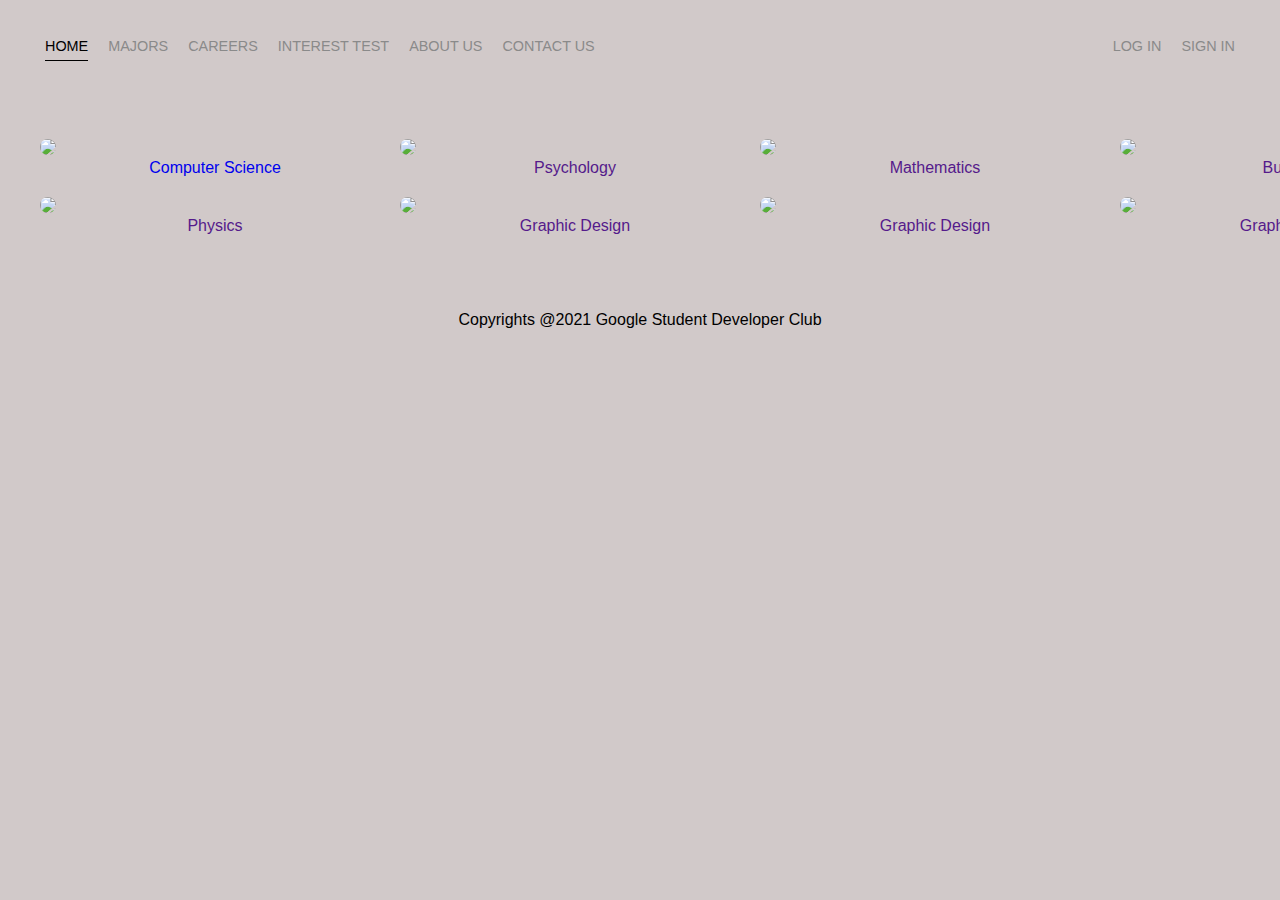
==== index.html @ 8506c8e1 "Added index html and css files" ====
<!DOCTYPE html>
<html>
    <head>
        <meta charset= "utf-8">
        <!--charset determines how text is stored-->
        <!-- utf-8 is character encoding capable of encoding all character on the web -->
        <title> Major</title>
        <!-- Title of the page -->
        <link rel="stylesheet" href="styles.css">
        <!-- referencing the css stylesheet in another page(link) -->
        <link rel="stylesheet" href="navBarStyle.css">
    </head>
    <body >
        <div class="nav-wrapper">

            <div class="left-side"> <!--home, majors, careers, interestTest, aboutUs, contactUs-->
                <div class="nav-link-wrapper active-nav-link"> <!--homme page-->
                    <a href="index.html">Home</a> 
                </div>
                
                <div class="nav-link-wrapper"> <!--majors page-->
                    <a href="majors.html">Majors</a>
                </div>
                
                <div  class="nav-link-wrapper"> <!--careers page-->
                    <a href="careers.html">Careers</a>
                </div>
                
                <div class="nav-link-wrapper"> <!--interest test page-->
                    <a href="interest test.html">Interest Test</a>
                </div>
                
                <div class="nav-link-wrapper"> <!--about us page-->
                    <a href="about us.html">About Us</a>
                </div>
                
                <div class="nav-link-wrapper"> <!--contact us page-->
                    <a href="contact.html">Contact Us</a>
                </div>
            </div>

            <div class="right-side"> <!--singIn and logIn-->
                <div class="nav-link-wrapper"> <!--sign in page-->
                    <a href="signIn.html">Sign In</a>
                </div>
                
                <div class="nav-link-wrapper"> <!--log in page-->
                    <a href="logIn.html">Log In</a>
                </div>
            </div>

        </div>

            <div class="content-wrapper">
                <!-- Everything below the nav bar -->
                <div class="portfolio-items-wrapper">
                <!-- This room for collection of all the items -->

                <!-- Item 1 -->
                <div class="item-wrapper">
                    <div class="box1">
                        <!-- The individual item -->
                        <div class="images">
                            <a href ="https://ocw.mit.edu/courses/civil-and-environmental-engineering/1-00-introduction-to-computers-and-engineering-problem-solving-spring-2012/" target="_blank">
                                    <img src = "../Major-html-site/Images/ComputerScience.jpg.webp"></a>
                            <div class = "subtitle">
                                <a href ="https://ocw.mit.edu/courses/civil-and-environmental-engineering/1-00-introduction-to-computers-and-engineering-problem-solving-spring-2012/" target="_blank">Computer Science</a>
                            </div>
                            
                        </div>
                    </div>
                </div>

                <!-- Item 2 -->
                <div class="item-wrapper">
                    <div class="box2">
                        <!-- The individual item -->
                        <div class="images">
                            <a href ="" target="_blank">
                                    <img src = "../Major-html-site/Images/Psychology.jpg.webp"></a>
                            <div class = "subtitle">
                                <a href ="" target="_blank">Psychology</a>
                            </div>
                            
                        </div>
                    </div>
                </div>

                <!-- Item 3 -->
                <div class="item-wrapper">
                    <div class="box2">
                        <!-- The individual item -->
                        <div class="images">
                            <a href ="" target="_blank">
                                    <img src = "../Major-html-site/Images/math.jpg"></a>
                            <div class = "subtitle">
                                <a href ="" target="_blank">Mathematics</a>
                            </div>
                            
                        </div>
                    </div>
                </div>
                <!-- Item 4 -->
                <div class="item-wrapper">
                    <div class="box2">
                        <!-- The individual item -->
                        <div class="images">
                            <a href ="" target="_blank">
                                    <img src = "../Major-html-site/Images/Business.jpg.webp"></a>
                            <div class = "subtitle">
                                <a href ="" target="_blank">Business</a>
                            </div>
                        </div>
                    </div>
                </div>
                <!-- Item 5 -->
                <div class="item-wrapper">
                    <div class="box2">
                        <!-- The individual item -->
                        <div class="images">
                            <a href ="" target="_blank">
                                    <img src = "../Major-html-site/Images/Physics.jpg.webp"></a>
                            <div class = "subtitle">
                                <a href ="" target="_blank">Physics</a>
                            </div>
                        </div>
                    </div>
                </div>

                <!-- Item 6 -->
                <div class="item-wrapper">
                    <div class="box2">
                        <!-- The individual item -->
                        <div class="images">
                            <a href ="" target="_blank">
                                    <img src = "../Major-html-site/Images/Graphic.jpg"></a>
                            <div class = "subtitle">
                                <a href ="" target="_blank">Graphic Design</a>
                            </div>
                        </div>
                    </div>
                </div>

                <!-- Item 7 -->
                <div class="item-wrapper">
                    <div class="box2">
                        <!-- The individual item -->
                        <div class="images">
                            <a href ="" target="_blank">
                                    <img src = "../Major-html-site/Images/Graphic.jpg"></a>
                            <div class = "subtitle">
                                <a href ="" target="_blank">Graphic Design</a>
                            </div>
                        </div>
                    </div>
                </div>
                <!-- Item 8 -->
                <div class="item-wrapper">
                    <div class="box2">
                        <!-- The individual item -->
                        <div class="images">
                            <a href ="" target="_blank">
                                    <img src = "../Major-html-site/Images/Graphic.jpg"></a>
                            <div class = "subtitle">
                                <a href ="" target="_blank">Graphic Design</a>
                            </div>
                        </div>
                    </div>
                </div>
            </div>
    <!-- Footer -->
    <div class="footer">
        <p>Copyrights @2021 Google Student Developer Club</p>
    </div>
       
    </body>
</html>
---- styles.css ----
/* Master Stlyes */
body{
    margin: 0px;
    background-color:rgb(209, 201, 201);
    /* orignal has 8px, we remove it and put it to 0 */

}


/* Portfolio styles */
.portfolio-items-wrapper {
    display: grid;
    grid-template-columns: 1fr 1fr 1fr 1fr;
    grid-gap: 10px;
    /* set the space between each box */
    padding:40px;
    /* Making the content smaller into the box */

  }
.item-wrapper{
  width: 350px;
  height: 200x;
  padding:0px;
}
.item-wrapper:hover{
  transform:scale(1.2);
  transition: transform 1s;
  overflow: hidden;
}

 

img {
    object-fit: cover;
    width: 100%;
    max-height: 100%;
    /* set the sizd of the images in grid boxes */
    object-fit: cover;
    /* Make the image fit in the grid boxes */
    border-radius: 30px;
    /* set round corner of images */
   
  }

  
  .subtitle{
    text-align: center;
    padding-bottom: 10px;
  }
  a:link{
    text-decoration: none;
  }



/* NAV BAR */
.nav-wrapper {
    display: flex;
    justify-content: space-between;
    padding: 38px;
  }
  
  .left-side {
    display: flex;
  }
  .nav-wrapper > .left-side > div {
    margin-right: 20px;
    text-transform: uppercase;
    font-size: 0.9rem;
  }
  
  .nav-link-wrapper {
    height: 22px;
    border-bottom: 1px solid transparent;
    transition: border-bottom 0.5s;
  }
  
  .active-nav-link {
    border-bottom: 1px solid black;
  }
  
  .active-nav-link a {
    color: black !important;
  }

  .nav-link-wrapper a {
    color: #8a8a8a;
    text-decoration: none;
    transition: color 0.5s;
  }

  .nav-link-wrapper:hover {
    border-bottom: 1px solid black;
  }
  
  .nav-link-wrapper a:hover {
    color: black;
  }
  /* NAV BAR */


  /* Footer */
  .footer{
    text-align: center;
    color: black;
    font-size: 16px;
    font-weight:normal;
    padding-top: 10px;
    padding-bottom: 20px;
}
---- navBarStyle.css ----
body {
    font-family: "Lato", sans-serif;
    margin: 0px;
  }
  .container {
      display: grid;
      grid-template-columns: 1fr;
    }
  .nav-wrapper {
      justify-content: space-between;
      padding: 38px 45px 38px 45px;
    }
  .nav-wrapper > .left-side > div {
      float: left;
      margin-right: 20px; /*adjust the spacing of 20px between home and majors*/
      text-transform: uppercase; /*convert text to uppercase*/
      font-size: 0.9rem; /*font size*/
    }
  .nav-wrapper > .right-side > div {
      float: right;
      margin-left: 20px; /*adjust the spacing of 20px between signIn and logIn*/
      text-transform: uppercase; /*convert text to uppercase*/
      font-size: 0.9rem; /*font size*/
    }
  .nav-link-wrapper {
      height: 22px;
      border-bottom: 1px solid transparent;
      /*transition: border-bottom 0.5s;*/
    }
  .active-nav-link {
      border-bottom: 1px solid black;
    }
  .active-nav-link a {
      color: black !important;
    }
  .nav-link-wrapper a {
      color: #8a8a8a;
      text-decoration: none;
      transition: color 0.5s;
    }
  .nav-link-wrapper:hover { /*it gets darker when you hover you mouse under home,careers,etc*/
      border-bottom: 1px solid black;
    }
  .nav-link-wrapper a:hover {
      color: black;
    }
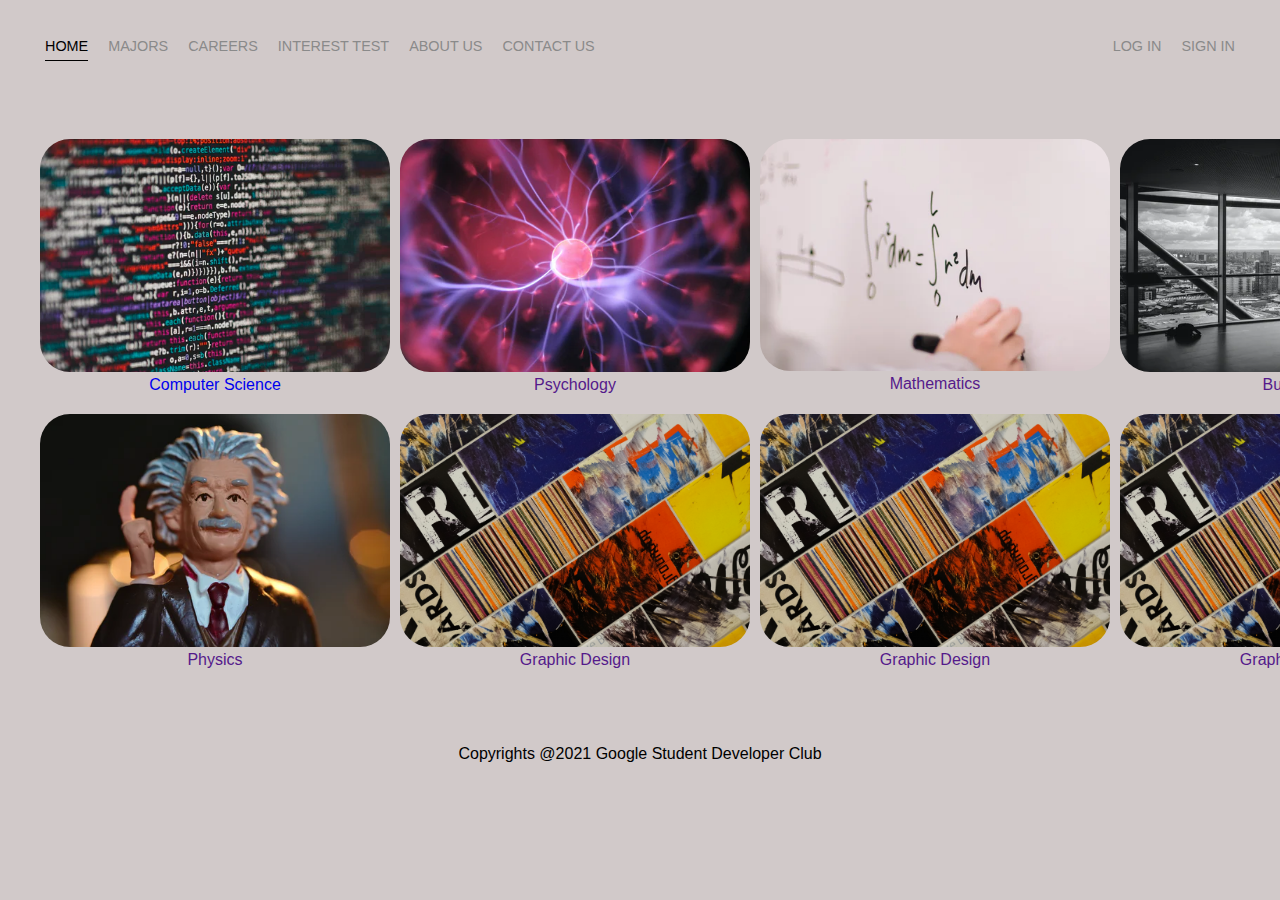
==== commit de5a5a61: "clear ../" ====
--- a/index.html
+++ b/index.html
@@ -62,7 +62,7 @@
                         <!-- The individual item -->
                         <div class="images">
                             <a href ="https://ocw.mit.edu/courses/civil-and-environmental-engineering/1-00-introduction-to-computers-and-engineering-problem-solving-spring-2012/" target="_blank">
-                                    <img src = "../Major-html-site/Images/ComputerScience.jpg.webp"></a>
+                                    <img src = "Images/ComputerScience.jpg.webp"></a>
                             <div class = "subtitle">
                                 <a href ="https://ocw.mit.edu/courses/civil-and-environmental-engineering/1-00-introduction-to-computers-and-engineering-problem-solving-spring-2012/" target="_blank">Computer Science</a>
                             </div>
@@ -77,7 +77,7 @@
                         <!-- The individual item -->
                         <div class="images">
                             <a href ="" target="_blank">
-                                    <img src = "../Major-html-site/Images/Psychology.jpg.webp"></a>
+                                    <img src = "Images/Psychology.jpg.webp"></a>
                             <div class = "subtitle">
                                 <a href ="" target="_blank">Psychology</a>
                             </div>
@@ -92,7 +92,7 @@
                         <!-- The individual item -->
                         <div class="images">
                             <a href ="" target="_blank">
-                                    <img src = "../Major-html-site/Images/math.jpg"></a>
+                                    <img src = "Images/math.jpg"></a>
                             <div class = "subtitle">
                                 <a href ="" target="_blank">Mathematics</a>
                             </div>
@@ -106,7 +106,7 @@
                         <!-- The individual item -->
                         <div class="images">
                             <a href ="" target="_blank">
-                                    <img src = "../Major-html-site/Images/Business.jpg.webp"></a>
+                                    <img src = "Images/Business.jpg.webp"></a>
                             <div class = "subtitle">
                                 <a href ="" target="_blank">Business</a>
                             </div>
@@ -119,7 +119,7 @@
                         <!-- The individual item -->
                         <div class="images">
                             <a href ="" target="_blank">
-                                    <img src = "../Major-html-site/Images/Physics.jpg.webp"></a>
+                                    <img src = "Images/Physics.jpg.webp"></a>
                             <div class = "subtitle">
                                 <a href ="" target="_blank">Physics</a>
                             </div>
@@ -133,7 +133,7 @@
                         <!-- The individual item -->
                         <div class="images">
                             <a href ="" target="_blank">
-                                    <img src = "../Major-html-site/Images/Graphic.jpg"></a>
+                                    <img src = "Images/Graphic.jpg"></a>
                             <div class = "subtitle">
                                 <a href ="" target="_blank">Graphic Design</a>
                             </div>
@@ -147,7 +147,7 @@
                         <!-- The individual item -->
                         <div class="images">
                             <a href ="" target="_blank">
-                                    <img src = "../Major-html-site/Images/Graphic.jpg"></a>
+                                    <img src = "Images/Graphic.jpg"></a>
                             <div class = "subtitle">
                                 <a href ="" target="_blank">Graphic Design</a>
                             </div>
@@ -160,7 +160,7 @@
                         <!-- The individual item -->
                         <div class="images">
                             <a href ="" target="_blank">
-                                    <img src = "../Major-html-site/Images/Graphic.jpg"></a>
+                                    <img src = "Images/Graphic.jpg"></a>
                             <div class = "subtitle">
                                 <a href ="" target="_blank">Graphic Design</a>
                             </div>
